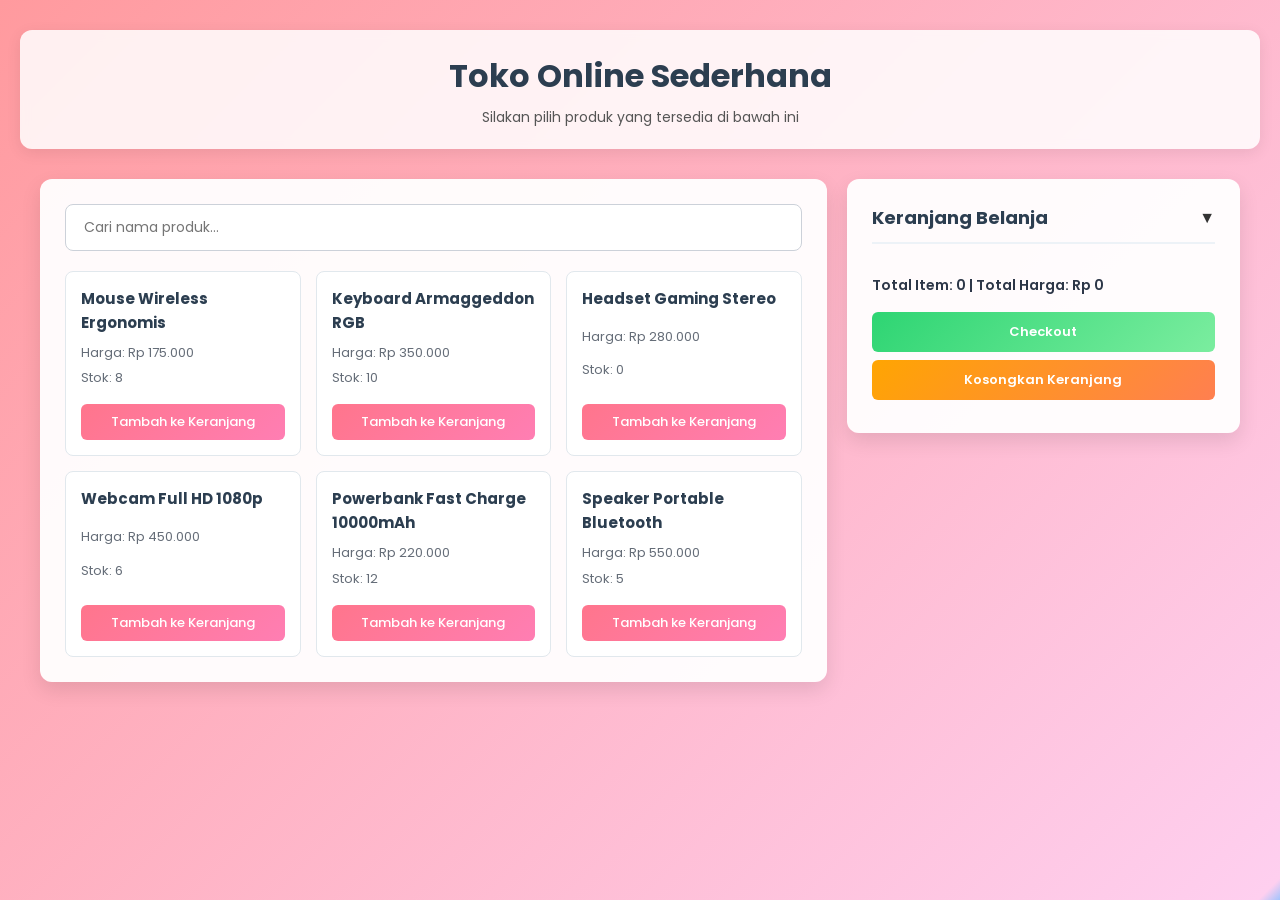
==== Tugas pertemuan 5/index.html @ 00b33000 "Tugas Pertemuan 5" ====
<!DOCTYPE html>
<html lang="en">
<head>
    <meta charset="UTF-8">
    <meta name="viewport" content="width=device-width, initial-scale=1.0">
    <title>Toko Online Sederhana</title>
    <!-- Memuat Google Fonts, file CSS terpisah, dan jQuery CDN -->
    <link href="https://fonts.googleapis.com/css2?family=Poppins:wght@300;400;500;600;700&display=swap" rel="stylesheet">
    <link rel="stylesheet" href="style.css">
    <script src="https://code.jquery.com/jquery-3.6.0.min.js"></script>
</head>
<body>

    <header>
        <h1>Toko Online Sederhana</h1>
        <p>Silakan pilih produk yang tersedia di bawah ini</p>
    </header>

    <div class="container">
        <!-- Kolom Kiri: Produk & Pencarian -->
        <div class="main-content">
            <div class="search-box">
                <input type="text" id="searchProduct" placeholder="Cari nama produk...">
            </div>
            <div id="productContainer" class="product-grid">
                <!-- Produk akan dirender secara dinamis menggunakan JS Vanilla -->
            </div>
        </div>

        <!-- Kolom Kanan: Keranjang Belanja -->
        <div class="cart-section">
            <div class="cart-header" id="toggleCart">
                <h2>Keranjang Belanja</h2>
                <span>&#9660;</span>
            </div>
            <div class="cart-panel" id="cartPanel">
                <ul class="cart-items" id="cartList">
                    <!-- Item keranjang masuk via jQuery append() -->
                </ul>
                <div class="cart-summary" id="cartSummary">
                    Total Item: 0 | Total Harga: Rp 0
                </div>
                <div class="cart-actions">
                    <button class="btn-checkout" id="btnCheckout">Checkout</button>
                    <button class="btn-clear" id="btnClear">Kosongkan Keranjang</button>
                </div>
                <div class="checkout-result" id="checkoutResult"></div>
            </div>
        </div>
    </div>

    <!-- Memuat file JavaScript eksternal -->
    <script src="script.js"></script>
</body>
</html>
---- Tugas pertemuan 5/style.css ----
*{
    box-sizing: border-box;
    margin: 0;
    padding: 0;
    font-family: 'Poppins', sans-serif;
}

body {
    background: linear-gradient(135deg, #ff9a9e 0%, #fecfef 99%, #a1c4fd 100%);
    color: #333;
    line-height: 1.6;
    padding: 30px 20px;
    min-height: 100vh;
}

header {
    text-align: center;
    margin-bottom: 30px;
    background: rgba(255, 255, 255, 0.85);
    padding: 20px;
    border-radius: 12px;
    box-shadow: 0 4px 15px rgba(0, 0, 0, 0.08);
    backdrop-filter: blur(5px);
}

header h1 {
    color: #2c3e50;
    margin-bottom: 5px;
    font-weight: 700;
}

header p {
    color: #555;
    font-size: 14px;
}

.container {
    max-width: 1200px;
    margin: 0 auto;
    display: grid;
    grid-template-columns: 2fr 1fr;
    gap: 20px;
}

@media (max-width: 768px) {
    .container {
        grid-template-columns: 1fr;
    }
}

.main-content {
    background: rgba(255, 255, 255, 0.95);
    padding: 25px;
    border-radius: 12px;
    box-shadow: 0 8px 20px rgba(0, 0, 0, 0.1);
}

.search-box {
    margin-bottom: 20px;
}

.search-box input {
    width: 100%;
    padding: 12px 18px;
    border: 1px solid #ccd1d9;
    border-radius: 8px;
    font-size: 14px;
    transition: all 0.3s ease;
}

.search-box input:focus {
    outline: none;
    border-color: #ff758c;
    box-shadow: 0 0 8px rgba(255, 117, 140, 0.4);
}

.product-grid {
    display: grid;
    grid-template-columns: repeat(auto-fill, minmax(200px, 1fr));
    gap: 15px;
}

.product-card {
    border: 1px solid #e1e8ed;
    border-radius: 8px;
    padding: 15px;
    background: #ffffff;
    display: flex;
    flex-direction: column;
    justify-content: space-between;
    transition: transform 0.2s ease, box-shadow 0.2s ease;
}

.product-card:hover {
    transform: translateY(-4px);
    box-shadow: 0 6px 15px rgba(0, 0, 0, 0.12);
}

.product-card h3 {
    font-size: 15px;
    margin-bottom: 8px;
    color: #2c3e50;
}

.product-card p {
    font-size: 13px;
    color: #656d78;
    margin-bottom: 5px;
}

.product-card button {
    background: linear-gradient(135deg, #ff758c 0%, #ff7eb3 100%);
    color: white;
    border: none;
    padding: 8px 12px;
    border-radius: 6px;
    cursor: pointer;
    font-size: 13px;
    font-weight: 500;
    transition: opacity 0.2s;
    margin-top: 10px;
}

.product-card button:hover {
    opacity: 0.9;
}

/* Bagian Keranjang Belanja */
.cart-section {
    background: rgba(255, 255, 255, 0.95);
    padding: 25px;
    border-radius: 12px;
    box-shadow: 0 8px 20px rgba(0, 0, 0, 0.1);
    height: fit-content;
}

.cart-header {
    display: flex;
    justify-content: space-between;
    align-items: center;
    cursor: pointer;
    margin-bottom: 15px;
    border-bottom: 2px solid #edf2f7;
    padding-bottom: 10px;
}

.cart-header h2 {
    font-size: 18px;
    color: #2c3e50;
}

.cart-panel {
    display: block;
}

.cart-items {
    list-style: none;
    max-height: 250px;
    overflow-y: auto;
    margin-bottom: 15px;
    padding-right: 5px;
}

.cart-items li {
    display: flex;
    justify-content: space-between;
    align-items: center;
    padding: 8px 0;
    border-bottom: 1px solid #f1f5f9;
    font-size: 13px;
}

.cart-items button.btn-remove {
    background: #ff4757;
    color: white;
    border: none;
    padding: 4px 8px;
    border-radius: 4px;
    cursor: pointer;
    font-size: 11px;
    transition: background 0.2s;
}

.cart-items button.btn-remove:hover {
    background: #ff6b81;
}

.cart-summary {
    font-size: 14px;
    font-weight: 600;
    margin-bottom: 15px;
    color: #2d3748;
}

.cart-actions button {
    width: 100%;
    padding: 10px;
    border: none;
    border-radius: 6px;
    cursor: pointer;
    font-weight: 600;
    font-size: 13px;
    margin-bottom: 8px;
    transition: opacity 0.2s;
}

.cart-actions button:hover {
    opacity: 0.9;
}

.btn-checkout {
    background: linear-gradient(135deg, #2ed573 0%, #7bed9f 100%);
    color: white;
}

.btn-clear {
    background: linear-gradient(135deg, #ffa502 0%, #ff7f50 100%);
    color: white;
}

.checkout-result {
    margin-top: 15px;
    background: #fff0f3;
    border-left: 4px solid #ff758c;
    padding: 12px;
    border-radius: 4px;
    font-size: 13px;
    display: none;
}
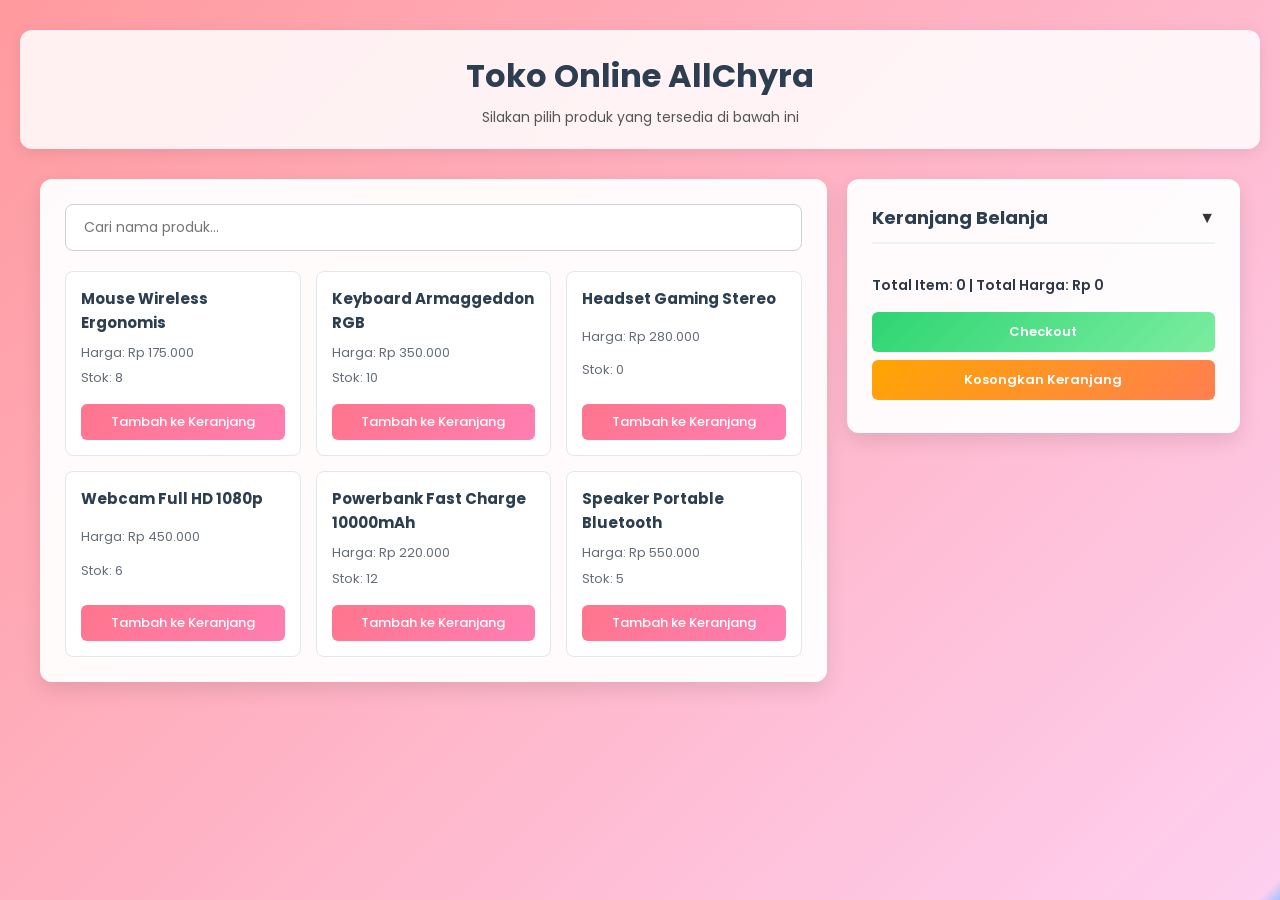
==== commit 9f569e0f: "Tugas Pertemuan 5" ====
--- a/Tugas pertemuan 5/index.html
+++ b/Tugas pertemuan 5/index.html
@@ -3,8 +3,7 @@
 <head>
     <meta charset="UTF-8">
     <meta name="viewport" content="width=device-width, initial-scale=1.0">
-    <title>Toko Online Sederhana</title>
-    <!-- Memuat Google Fonts, file CSS terpisah, dan jQuery CDN -->
+    <title>Toko Online AllChyra</title>
     <link href="https://fonts.googleapis.com/css2?family=Poppins:wght@300;400;500;600;700&display=swap" rel="stylesheet">
     <link rel="stylesheet" href="style.css">
     <script src="https://code.jquery.com/jquery-3.6.0.min.js"></script>
@@ -12,22 +11,19 @@
 <body>
 
     <header>
-        <h1>Toko Online Sederhana</h1>
+        <h1>Toko Online AllChyra</h1>
         <p>Silakan pilih produk yang tersedia di bawah ini</p>
     </header>
 
     <div class="container">
-        <!-- Kolom Kiri: Produk & Pencarian -->
         <div class="main-content">
             <div class="search-box">
                 <input type="text" id="searchProduct" placeholder="Cari nama produk...">
             </div>
-            <div id="productContainer" class="product-grid">
-                <!-- Produk akan dirender secara dinamis menggunakan JS Vanilla -->
+            <div id="productContainer" class="product-grid"> -->
             </div>
         </div>
 
-        <!-- Kolom Kanan: Keranjang Belanja -->
         <div class="cart-section">
             <div class="cart-header" id="toggleCart">
                 <h2>Keranjang Belanja</h2>
@@ -35,7 +31,6 @@
             </div>
             <div class="cart-panel" id="cartPanel">
                 <ul class="cart-items" id="cartList">
-                    <!-- Item keranjang masuk via jQuery append() -->
                 </ul>
                 <div class="cart-summary" id="cartSummary">
                     Total Item: 0 | Total Harga: Rp 0
@@ -49,7 +44,6 @@
         </div>
     </div>
 
-    <!-- Memuat file JavaScript eksternal -->
     <script src="script.js"></script>
 </body>
 </html>
